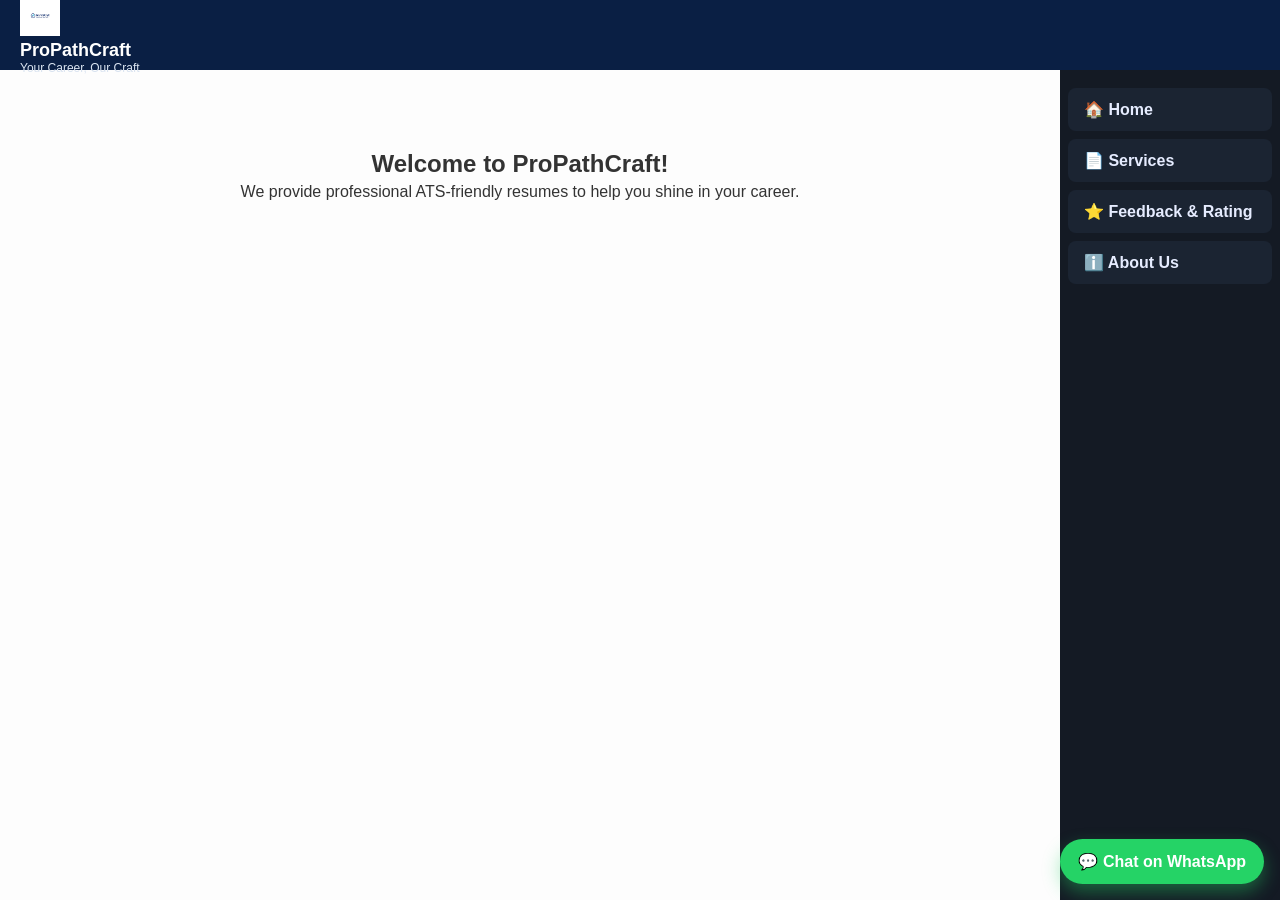
==== index.html @ 662eadc7 "Update index.html" ====
<!DOCTYPE html>
<html lang="en">
<head>
<meta charset="UTF-8">
<meta name="viewport" content="width=device-width, initial-scale=1.0">
<title>ProPathCraft - Resume Services</title>
<style>
  body {
    font-family: Arial, sans-serif;
    margin:0; padding:0;
    background:#fdfdfd; color:#333;
  }
  h1,h2,h3{margin:0 0 10px;}
  p{margin:5px 0 15px;}

  /* Topbar */
  .topbar{
    height:70px; background:#0a1f44; color:#fff;
    display:flex; align-items:center; justify-content:flex-start;
    padding:0 20px; position:sticky; top:0; z-index:1003; gap:10px;
  }
  .brand img{height:40px; width:auto;}
  .brand-title{font-weight:700; font-size:18px; color:#fff;}
  .slogan{font-size:12px; color:#d9e3f0;}
  .hamburger{
    display:none; font-size:28px; cursor:pointer; color:#fff; margin-left:auto;
  }

  /* Sidebar */
  .sidebar{
    position:fixed; top:0; right:0;
    width:220px; height:100%; background:#141a24;
    padding-top:80px; transition:right 0.3s ease;
    z-index:1002;
  }
  .sidebar a{
    display:block; padding:12px 16px; margin:8px;
    color:#e6ecff; text-decoration:none; border-radius:8px;
    background:#1b2432; font-weight:600;
  }
  .sidebar a:hover{background:#253147;}

  /* Sidebar active on mobile */
  .sidebar.active{ right:0; }

  /* Main content */
  main{
    padding:30px; margin-right:240px; text-align:center;
  }
  .welcome-center{font-size:24px; font-weight:600; margin-top:50px;}

  /* Slides */
  .slides{
    display:flex; gap:20px; overflow-x:auto; padding:20px 0;
    scroll-snap-type:x mandatory; -webkit-overflow-scrolling:touch;
  }
  .slides::-webkit-scrollbar{display:none;}
  .slide{
    flex:0 0 80%; max-width:300px;
    background:#fff; padding:16px; border-radius:12px;
    box-shadow:0 2px 8px rgba(0,0,0,0.1);
    scroll-snap-align:center; text-align:center;
  }
  .slide img{width:100%; border-radius:8px; margin-bottom:8px;}

  /* WhatsApp button */
  .wa-float{
    position:fixed; right:16px; bottom:16px;
    background:#25D366; color:#fff; padding:13px 18px;
    border-radius:999px; font-weight:700;
    box-shadow:0 8px 18px rgba(37,211,102,.4);
    text-decoration:none; z-index:1100;
  }
  .wa-float:hover{background:#1ebe57;}

  /* Mobile */
  @media(max-width:1023px){
    .sidebar{right:-220px;}
    main{margin-right:0; padding:20px;}
    .hamburger{display:block;}
  }

  /* Desktop slides grid */
  @media(min-width:1024px){
    .slides{
      display:grid; grid-template-columns:repeat(3,1fr);
      gap:24px; overflow:visible; padding:20px 0;
    }
    .slide{flex:unset; max-width:100%;}
  }
</style>
</head>
<body>

<!-- Topbar -->
<div class="topbar">
  <div class="brand">
    <img src="logo.png" alt="ProPathCraft Logo">
    <div class="brand-title">ProPathCraft</div>
    <div class="slogan">Your Career, Our Craft</div>
  </div>
  <div class="hamburger" onclick="toggleSidebar()">☰</div>
</div>

<!-- Sidebar -->
<nav id="sidebar" class="sidebar">
  <a href="#" onclick="showSection('home')">🏠 Home</a>
  <a href="#" onclick="showSection('services')">📄 Services</a>
  <a href="#" onclick="showSection('feedback')">⭐ Feedback & Rating</a>
  <a href="#" onclick="showSection('about')">ℹ️ About Us</a>
</nav>

<!-- Main Content -->
<main>
  <!-- Home -->
  <section id="home">
    <div class="welcome-center">Welcome to ProPathCraft!</div>
    <p>We provide professional ATS-friendly resumes to help you shine in your career.</p>
  </section>

  <!-- Services -->
  <section id="services" style="display:none;">
    <h1>Our Services</h1>
    <div class="slides">
      <div class="slide">
        <img src="basic.jpg" alt="Basic Service">
        <h3>Basic Resume Service</h3>
        <a class="wa-float" href="https://wa.me/917972422618?text=Hello,%20I'm%20interested%20in%20the%20Basic%20Resume%20Service.%20Can%20I%20get%20more%20information?" target="_blank">💬 Chat on WhatsApp</a>
      </div>
      <div class="slide">
        <img src="standard.jpg" alt="Standard Service">
        <h3>Standard Resume Service</h3>
        <a class="wa-float" href="https://wa.me/917972422618?text=Hello,%20I'm%20interested%20in%20the%20Standard%20Resume%20Service.%20Can%20I%20get%20more%20information?" target="_blank">💬 Chat on WhatsApp</a>
      </div>
      <div class="slide">
        <img src="premium.jpg" alt="Premium Service">
        <h3>Premium Resume Service</h3>
        <a class="wa-float" href="https://wa.me/917972422618?text=Hello,%20I'm%20interested%20in%20the%20Premium%20Resume%20Service.%20Can%20I%20get%20more%20information?" target="_blank">💬 Chat on WhatsApp</a>
      </div>
    </div>
  </section>

  <!-- Feedback -->
  <section id="feedback" style="display:none;">
    <h1>Feedback & Rating</h1>
    <p>Coming soon: showcase customer testimonials.</p>
  </section>

  <!-- About -->
  <section id="about" style="display:none;">
    <h1>About Us</h1>
    <p>ProPathCraft crafts ATS-friendly resumes and helps you present your professional self.</p>
    <p>Contact: <a href="mailto:infopropathcraft@gmail.com">infopropathcraft@gmail.com</a></p>
  </section>
</main>

<!-- WhatsApp floating button -->
<a class="wa-float" href="https://wa.me/917972422618" target="_blank">💬 Chat on WhatsApp</a>

<script>
  const sidebar = document.getElementById('sidebar');

  function toggleSidebar(){
    sidebar.classList.toggle('active');
  }

  function showSection(id){
    document.querySelectorAll('main section').forEach(s=>s.style.display='none');
    document.getElementById(id).style.display='block';
    if(window.innerWidth <=1023) sidebar.classList.remove('active');
  }

  document.addEventListener('DOMContentLoaded',()=>{ showSection('home'); });
</script>

</body>
</html>
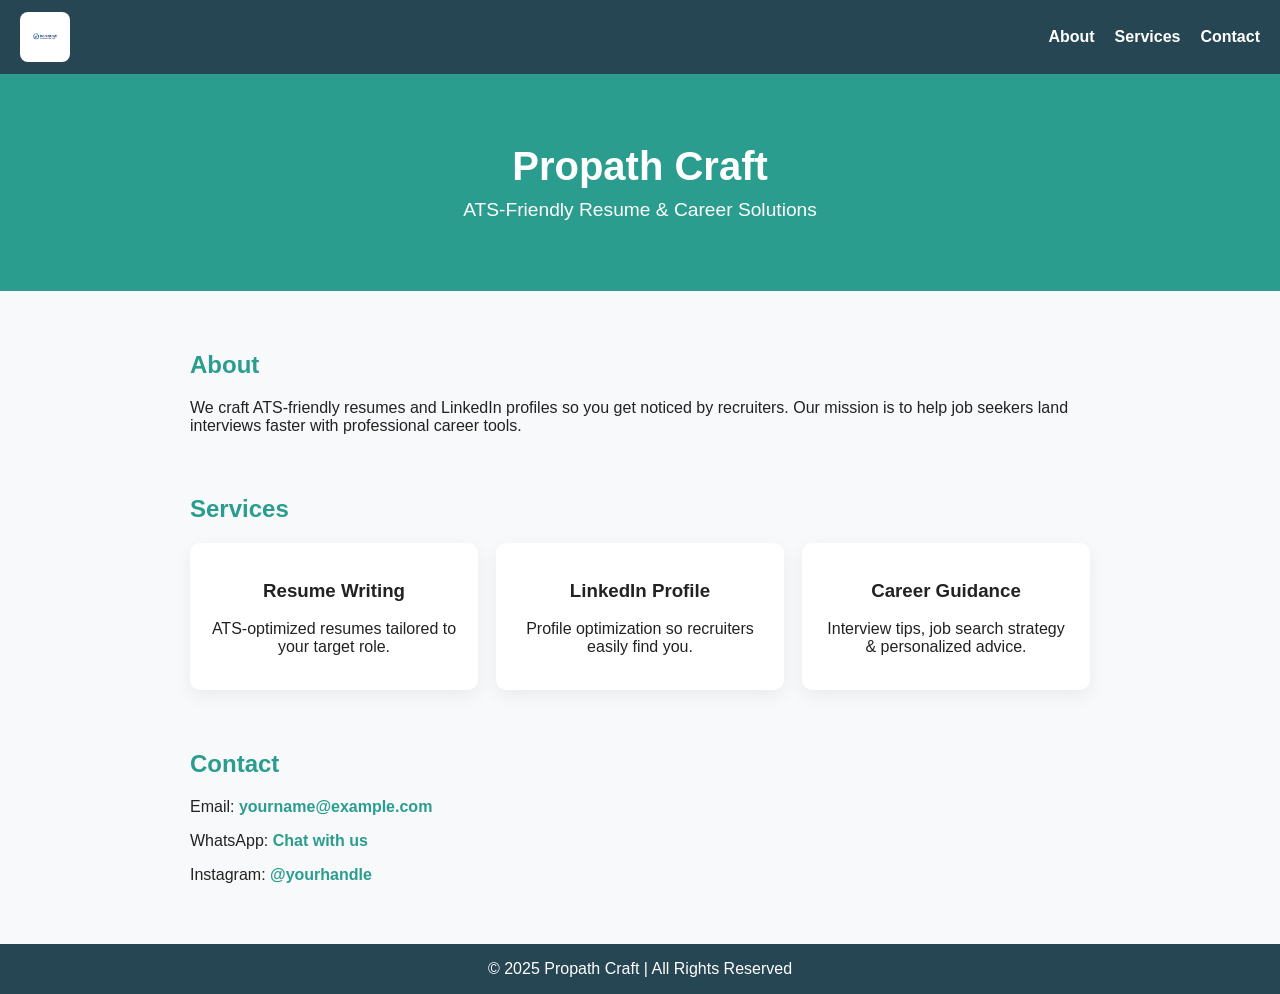
==== commit bd65fc01: "Create index.html" ====
--- a/index.html
+++ b/index.html
@@ -1,189 +1,222 @@
-<!DOCTYPE html>
-<html lang="en">
-<head>
-<meta charset="UTF-8">
-<meta name="viewport" content="width=device-width, initial-scale=1.0">
-<title>ProPathCraft - Resume Services</title>
-<style>
-  body {
-    font-family: Arial, sans-serif;
-    margin:0; padding:0;
-    background:#fdfdfd; color:#333;
-  }
-  h1,h2,h3{margin:0 0 10px;}
-  p{margin:5px 0 15px;}
-
-  /* Topbar */
-  .topbar{
-    height:70px; background:#0a1f44; color:#fff;
-    display:flex; align-items:center; justify-content:flex-start;
-    padding:0 20px; position:sticky; top:0; z-index:1003; gap:10px;
-  }
-  .brand img{height:40px; width:auto;}
-  .brand-title{font-weight:700; font-size:18px; color:#fff;}
-  .slogan{font-size:12px; color:#d9e3f0;}
-  .hamburger{
-    display:none; font-size:28px; cursor:pointer; color:#fff; margin-left:auto;
-  }
-
-  /* Sidebar */
-  .sidebar{
-    position:fixed; top:0; right:0;
-    width:220px; height:100%; background:#141a24;
-    padding-top:80px; transition:right 0.3s ease;
-    z-index:1002;
-  }
-  .sidebar a{
-    display:block; padding:12px 16px; margin:8px;
-    color:#e6ecff; text-decoration:none; border-radius:8px;
-    background:#1b2432; font-weight:600;
-  }
-  .sidebar a:hover{background:#253147;}
-
-  /* Sidebar active on mobile */
-  .sidebar.active{ right:0; }
-
-  /* Main content */
-  main{
-    padding:30px; margin-right:240px; text-align:center;
-  }
-  .welcome-center{font-size:24px; font-weight:600; margin-top:50px;}
-
-  /* Slides */
-  .slides{
-    display:flex; gap:20px; overflow-x:auto; padding:20px 0;
-    scroll-snap-type:x mandatory; -webkit-overflow-scrolling:touch;
-  }
-  .slides::-webkit-scrollbar{display:none;}
-  .slide{
-    flex:0 0 80%; max-width:300px;
-    background:#fff; padding:16px; border-radius:12px;
-    box-shadow:0 2px 8px rgba(0,0,0,0.1);
-    scroll-snap-align:center; text-align:center;
-  }
-  .slide img{width:100%; border-radius:8px; margin-bottom:8px;}
-
-  /* WhatsApp button */
-  .wa-float{
-    position:fixed; right:16px; bottom:16px;
-    background:#25D366; color:#fff; padding:13px 18px;
-    border-radius:999px; font-weight:700;
-    box-shadow:0 8px 18px rgba(37,211,102,.4);
-    text-decoration:none; z-index:1100;
-  }
-  .wa-float:hover{background:#1ebe57;}
-
-  /* Mobile */
-  @media(max-width:1023px){
-    .sidebar{right:-220px;}
-    main{margin-right:0; padding:20px;}
-    .hamburger{display:block;}
-  }
-
-  /* Desktop slides grid */
-  @media(min-width:1024px){
-    .slides{
-      display:grid; grid-template-columns:repeat(3,1fr);
-      gap:24px; overflow:visible; padding:20px 0;
-    }
-    .slide{flex:unset; max-width:100%;}
-  }
-</style>
-</head>
-<body>
-
-<!-- Topbar -->
-<div class="topbar">
-  <div class="brand">
-    <img src="logo.png" alt="ProPathCraft Logo">
-    <div class="brand-title">ProPathCraft</div>
-    <div class="slogan">Your Career, Our Craft</div>
-  </div>
-  <div class="hamburger" onclick="toggleSidebar()">☰</div>
-</div>
-
-<!-- Sidebar -->
-<nav id="sidebar" class="sidebar">
-  <a href="#" onclick="showSection('home')">🏠 Home</a>
-  <a href="#" onclick="showSection('services')">📄 Services</a>
-  <a href="#" onclick="showSection('feedback')">⭐ Feedback & Rating</a>
-  <a href="#" onclick="showSection('about')">ℹ️ About Us</a>
-</nav>
-
-<!-- Main Content -->
-<main>
-  <!-- Home -->
-  <section id="home">
-    <div class="welcome-center">Welcome to ProPathCraft!</div>
-    <p>We provide professional ATS-friendly resumes to help you shine in your career.</p>
-  </section>
-
-  <!-- Services -->
-  <section id="services" style="display:none;">
-    <h1>Our Services</h1>
-    <div class="slides">
-      <div class="slide">
-        <img src="basic.jpg" alt="Basic Service">
-        <h3>Basic Resume Service</h3>
-        <a class="wa-float" href="https://wa.me/917972422618?text=Hello,%20I'm%20interested%20in%20the%20Basic%20Resume%20Service.%20Can%20I%20get%20more%20information?" target="_blank">💬 Chat on WhatsApp</a>
-      </div>
-      <div class="slide">
-        <img src="standard.jpg" alt="Standard Service">
-        <h3>Standard Resume Service</h3>
-        <a class="wa-float" href="https://wa.me/917972422618?text=Hello,%20I'm%20interested%20in%20the%20Standard%20Resume%20Service.%20Can%20I%20get%20more%20information?" target="_blank">💬 Chat on WhatsApp</a>
-      </div>
-      <div class="slide">
-        <img src="premium.jpg" alt="Premium Service">
-        <h3>Premium Resume Service</h3>
-        <a class="wa-float" href="https://wa.me/917972422618?text=Hello,%20I'm%20interested%20in%20the%20Premium%20Resume%20Service.%20Can%20I%20get%20more%20information?" target="_blank">💬 Chat on WhatsApp</a>
-      </div>
-    </div>
-  </section>
-
-  <!-- Feedback -->
-  <section id="feedback" style="display:none;">
-    <h1>Feedback & Rating</h1>
-    <p>Coming soon: showcase customer testimonials.</p>
-  </section>
-
-  <!-- About -->
-  <section id="about" style="display:none;">
-    <h1>About Us</h1>
-    <p>ProPathCraft crafts ATS-friendly resumes and helps you present your professional self.</p>
-    <p>Contact: <a href="mailto:infopropathcraft@gmail.com">infopropathcraft@gmail.com</a></p>
-  </section>
-</main>
-
-<!-- WhatsApp floating button -->
-<a class="wa-float" href="https://wa.me/917972422618" target="_blank">💬 Chat on WhatsApp</a>
-
-<script>
-  const sidebar = document.getElementById('sidebar');
-
-  function toggleSidebar(){
-    sidebar.classList.toggle('active');
-  }
-
-  function showSection(id){
-    document.querySelectorAll('main section').forEach(s=>s.style.display='none');
-    document.getElementById(id).style.display='block';
-    if(window.innerWidth <=1023) sidebar.classList.remove('active');
-  }
-
-  document.addEventListener('DOMContentLoaded',()=>{ showSection('home'); });
-</script>
-
-</body>
-</html>
-
-
-
-
-
-
-
-
-
-
-
-
+<!DOCTYPE html>
+<html lang="en">
+<head>
+  <meta charset="utf-8" />
+  <meta name="viewport" content="width=device-width,initial-scale=1" />
+  <title>Propath Craft</title>
+  <style>
+    body {
+      margin: 0;
+      font-family: Arial, Helvetica, sans-serif;
+      background: #f8f9fa;
+      color: #222;
+      scroll-behavior: smooth;
+    }
+
+    /* Navbar */
+    nav {
+      background: #264653;
+      padding: 12px 20px;
+      position: sticky;
+      top: 0;
+      z-index: 1000;
+      display: flex;
+      justify-content: space-between;
+      align-items: center;
+    }
+
+    nav img {
+      width: 50px;
+      height: auto;
+      border-radius: 8px;
+    }
+
+    .menu {
+      display: flex;
+      gap: 20px;
+    }
+
+    .menu a {
+      color: #fff;
+      text-decoration: none;
+      font-weight: bold;
+      transition: color 0.3s;
+    }
+
+    .menu a:hover {
+      color: #2a9d8f;
+    }
+
+    /* Hamburger button (hidden on desktop) */
+    .hamburger {
+      display: none;
+      flex-direction: column;
+      cursor: pointer;
+    }
+
+    .hamburger span {
+      height: 3px;
+      width: 25px;
+      background: #fff;
+      margin: 4px 0;
+      border-radius: 2px;
+    }
+
+    /* Mobile menu (hidden by default) */
+    .menu.mobile {
+      display: none;
+      flex-direction: column;
+      background: #264653;
+      padding: 10px;
+    }
+
+    .menu.mobile a {
+      margin: 10px 0;
+    }
+
+    /* Header */
+    header {
+      background: #2a9d8f;
+      color: #fff;
+      padding: 70px 20px;
+      text-align: center;
+    }
+
+    header h1 {
+      margin: 0;
+      font-size: 2.5rem;
+    }
+
+    header p {
+      margin: 10px 0 0;
+      font-size: 1.2rem;
+    }
+
+    section {
+      max-width: 900px;
+      margin: 60px auto;
+      padding: 0 20px;
+    }
+
+    h2 {
+      color: #2a9d8f;
+      margin-bottom: 20px;
+    }
+
+    .services {
+      display: grid;
+      grid-template-columns: repeat(auto-fit, minmax(220px, 1fr));
+      gap: 18px;
+    }
+
+    .card {
+      background: #fff;
+      padding: 18px;
+      border-radius: 10px;
+      box-shadow: 0 6px 18px rgba(0, 0, 0, 0.06);
+      text-align: center;
+    }
+
+    footer {
+      background: #264653;
+      color: #fff;
+      text-align: center;
+      padding: 16px;
+      margin-top: 30px;
+    }
+
+    a {
+      color: #2a9d8f;
+      font-weight: bold;
+      text-decoration: none;
+    }
+
+    /* Responsive */
+    @media (max-width: 768px) {
+      .menu.desktop {
+        display: none;
+      }
+      .hamburger {
+        display: flex;
+      }
+    }
+  </style>
+</head>
+<body>
+  <!-- Navbar -->
+  <nav>
+    <img src="logo.png" alt="Propath Craft Logo">
+    <!-- Desktop Menu -->
+    <div class="menu desktop">
+      <a href="#about">About</a>
+      <a href="#services">Services</a>
+      <a href="#contact">Contact</a>
+    </div>
+    <!-- Hamburger Button -->
+    <div class="hamburger" onclick="toggleMenu()">
+      <span></span>
+      <span></span>
+      <span></span>
+    </div>
+  </nav>
+  <!-- Mobile Menu -->
+  <div class="menu mobile" id="mobileMenu">
+    <a href="#about" onclick="toggleMenu()">About</a>
+    <a href="#services" onclick="toggleMenu()">Services</a>
+    <a href="#contact" onclick="toggleMenu()">Contact</a>
+  </div>
+
+  <!-- Header -->
+  <header>
+    <h1>Propath Craft</h1>
+    <p>ATS-Friendly Resume & Career Solutions</p>
+  </header>
+
+  <!-- About Section -->
+  <section id="about">
+    <h2>About</h2>
+    <p>We craft ATS-friendly resumes and LinkedIn profiles so you get noticed by recruiters. 
+    Our mission is to help job seekers land interviews faster with professional career tools.</p>
+  </section>
+
+  <!-- Services Section -->
+  <section id="services">
+    <h2>Services</h2>
+    <div class="services">
+      <div class="card">
+        <h3>Resume Writing</h3>
+        <p>ATS-optimized resumes tailored to your target role.</p>
+      </div>
+      <div class="card">
+        <h3>LinkedIn Profile</h3>
+        <p>Profile optimization so recruiters easily find you.</p>
+      </div>
+      <div class="card">
+        <h3>Career Guidance</h3>
+        <p>Interview tips, job search strategy & personalized advice.</p>
+      </div>
+    </div>
+  </section>
+
+  <!-- Contact Section -->
+  <section id="contact">
+    <h2>Contact</h2>
+    <p>Email: <a href="mailto:infopropathcraft@gmail.com">yourname@example.com</a></p>
+    <p>WhatsApp: <a href="https://wa.me/91797422618" target="_blank">Chat with us</a></p>
+    <p>Instagram: <a href="https://instagram.com/yourhandle" target="_blank">@yourhandle</a></p>
+  </section>
+
+  <!-- Footer -->
+  <footer>
+    © 2025 Propath Craft | All Rights Reserved
+  </footer>
+
+  <!-- JS for Mobile Menu -->
+  <script>
+    function toggleMenu() {
+      const menu = document.getElementById('mobileMenu');
+      menu.style.display = (menu.style.display === 'flex') ? 'none' : 'flex';
+    }
+  </script>
+</body>
+</html>
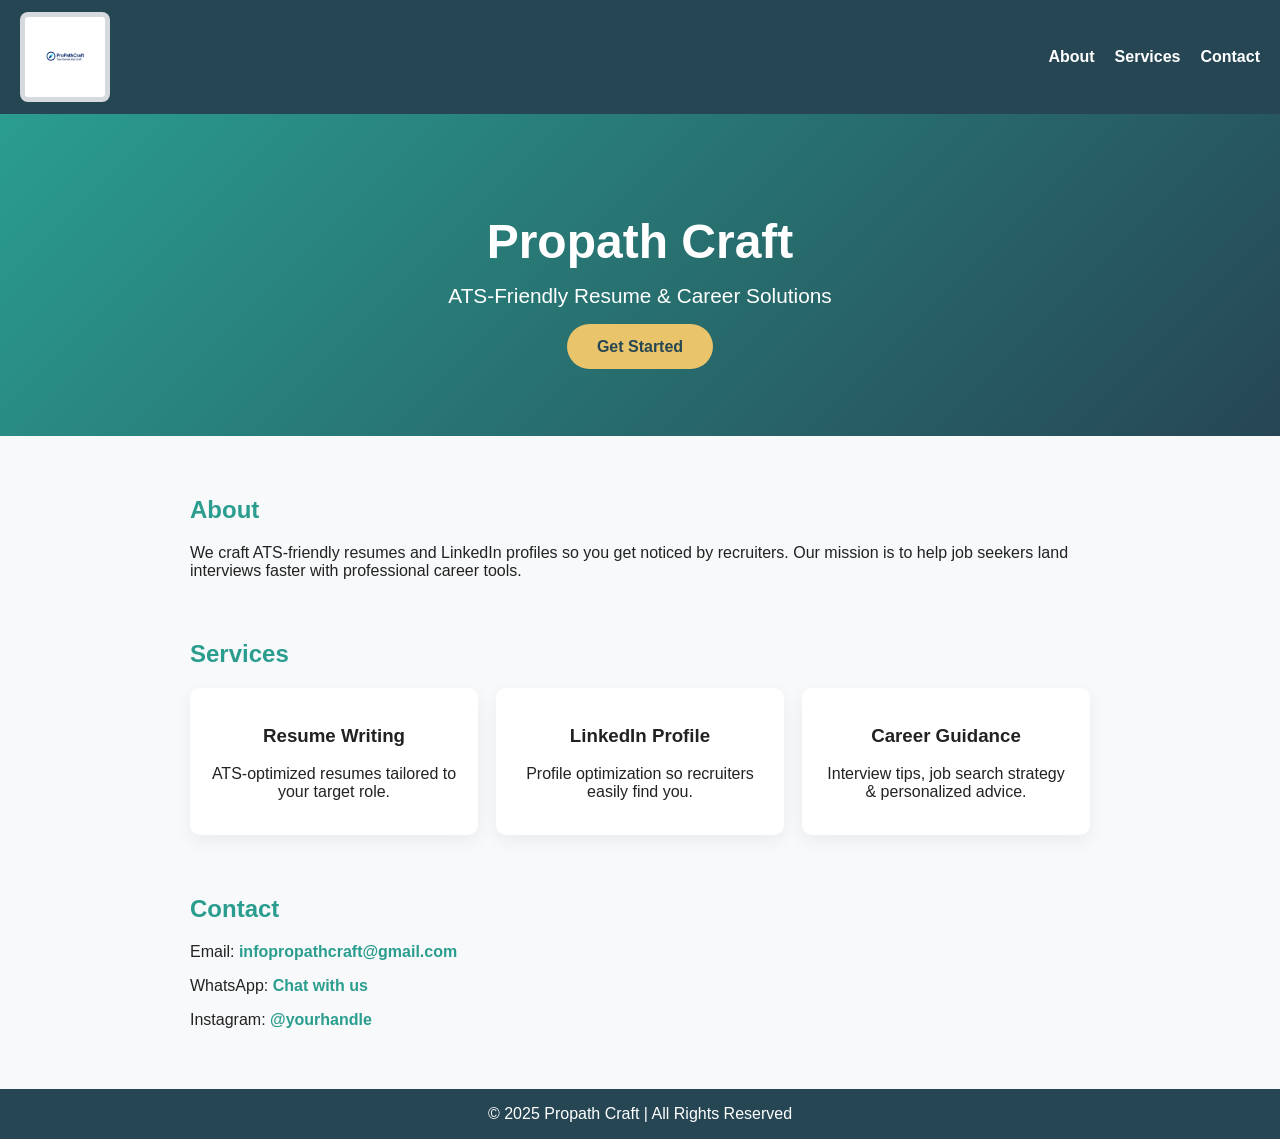
==== commit 4c7f286f: "Update index.html" ====
--- a/index.html
+++ b/index.html
@@ -25,10 +25,13 @@
       align-items: center;
     }
 
+    /* Logo with subtle background */
     nav img {
-      width: 50px;
+      width: 80px;
       height: auto;
       border-radius: 8px;
+      background-color: rgba(255,255,255,0.8);
+      padding: 5px;
     }
 
     .menu {
@@ -47,7 +50,6 @@
       color: #2a9d8f;
     }
 
-    /* Hamburger button (hidden on desktop) */
     .hamburger {
       display: none;
       flex-direction: column;
@@ -62,7 +64,6 @@
       border-radius: 2px;
     }
 
-    /* Mobile menu (hidden by default) */
     .menu.mobile {
       display: none;
       flex-direction: column;
@@ -74,22 +75,42 @@
       margin: 10px 0;
     }
 
-    /* Header */
+    /* Modern Header */
     header {
-      background: #2a9d8f;
-      color: #fff;
-      padding: 70px 20px;
+      background: linear-gradient(135deg, #2a9d8f, #264653);
+      color: #fff;
+      padding: 100px 20px 80px;
       text-align: center;
+      position: relative;
     }
 
     header h1 {
       margin: 0;
-      font-size: 2.5rem;
+      font-size: 3rem;
     }
 
     header p {
-      margin: 10px 0 0;
-      font-size: 1.2rem;
+      margin: 15px 0 30px;
+      font-size: 1.3rem;
+    }
+
+    /* CTA Button */
+    .cta-btn {
+      background-color: #e9c46a;
+      color: #264653;
+      font-weight: bold;
+      padding: 14px 30px;
+      font-size: 1rem;
+      border: none;
+      border-radius: 50px;
+      cursor: pointer;
+      text-decoration: none;
+      transition: all 0.3s;
+    }
+
+    .cta-btn:hover {
+      background-color: #f4a261;
+      color: #fff;
     }
 
     section {
@@ -131,13 +152,22 @@
       text-decoration: none;
     }
 
-    /* Responsive */
     @media (max-width: 768px) {
       .menu.desktop {
         display: none;
       }
       .hamburger {
         display: flex;
+      }
+      header h1 {
+        font-size: 2.2rem;
+      }
+      header p {
+        font-size: 1rem;
+      }
+      .cta-btn {
+        padding: 12px 24px;
+        font-size: 0.9rem;
       }
     }
   </style>
@@ -146,19 +176,18 @@
   <!-- Navbar -->
   <nav>
     <img src="logo.png" alt="Propath Craft Logo">
-    <!-- Desktop Menu -->
     <div class="menu desktop">
       <a href="#about">About</a>
       <a href="#services">Services</a>
       <a href="#contact">Contact</a>
     </div>
-    <!-- Hamburger Button -->
     <div class="hamburger" onclick="toggleMenu()">
       <span></span>
       <span></span>
       <span></span>
     </div>
   </nav>
+
   <!-- Mobile Menu -->
   <div class="menu mobile" id="mobileMenu">
     <a href="#about" onclick="toggleMenu()">About</a>
@@ -170,6 +199,7 @@
   <header>
     <h1>Propath Craft</h1>
     <p>ATS-Friendly Resume & Career Solutions</p>
+    <a href="#contact" class="cta-btn">Get Started</a>
   </header>
 
   <!-- About Section -->
@@ -201,9 +231,9 @@
   <!-- Contact Section -->
   <section id="contact">
     <h2>Contact</h2>
-    <p>Email: <a href="mailto:infopropathcraft@gmail.com">yourname@example.com</a></p>
-    <p>WhatsApp: <a href="https://wa.me/91797422618" target="_blank">Chat with us</a></p>
-    <p>Instagram: <a href="https://instagram.com/yourhandle" target="_blank">@yourhandle</a></p>
+    <p>Email: <a href="mailto:infopropathcraft@gmail.com">infopropathcraft@gmail.com</a></p>
+    <p>WhatsApp: <a href="https://wa.me/917972422618" target="_blank">Chat with us</a></p>
+    <p>Instagram: <a href=https://www.instagram.com/propathcraft" target="_blank">@yourhandle</a></p>
   </section>
 
   <!-- Footer -->
@@ -211,7 +241,6 @@
     © 2025 Propath Craft | All Rights Reserved
   </footer>
 
-  <!-- JS for Mobile Menu -->
   <script>
     function toggleMenu() {
       const menu = document.getElementById('mobileMenu');
@@ -220,3 +249,4 @@
   </script>
 </body>
 </html>
+
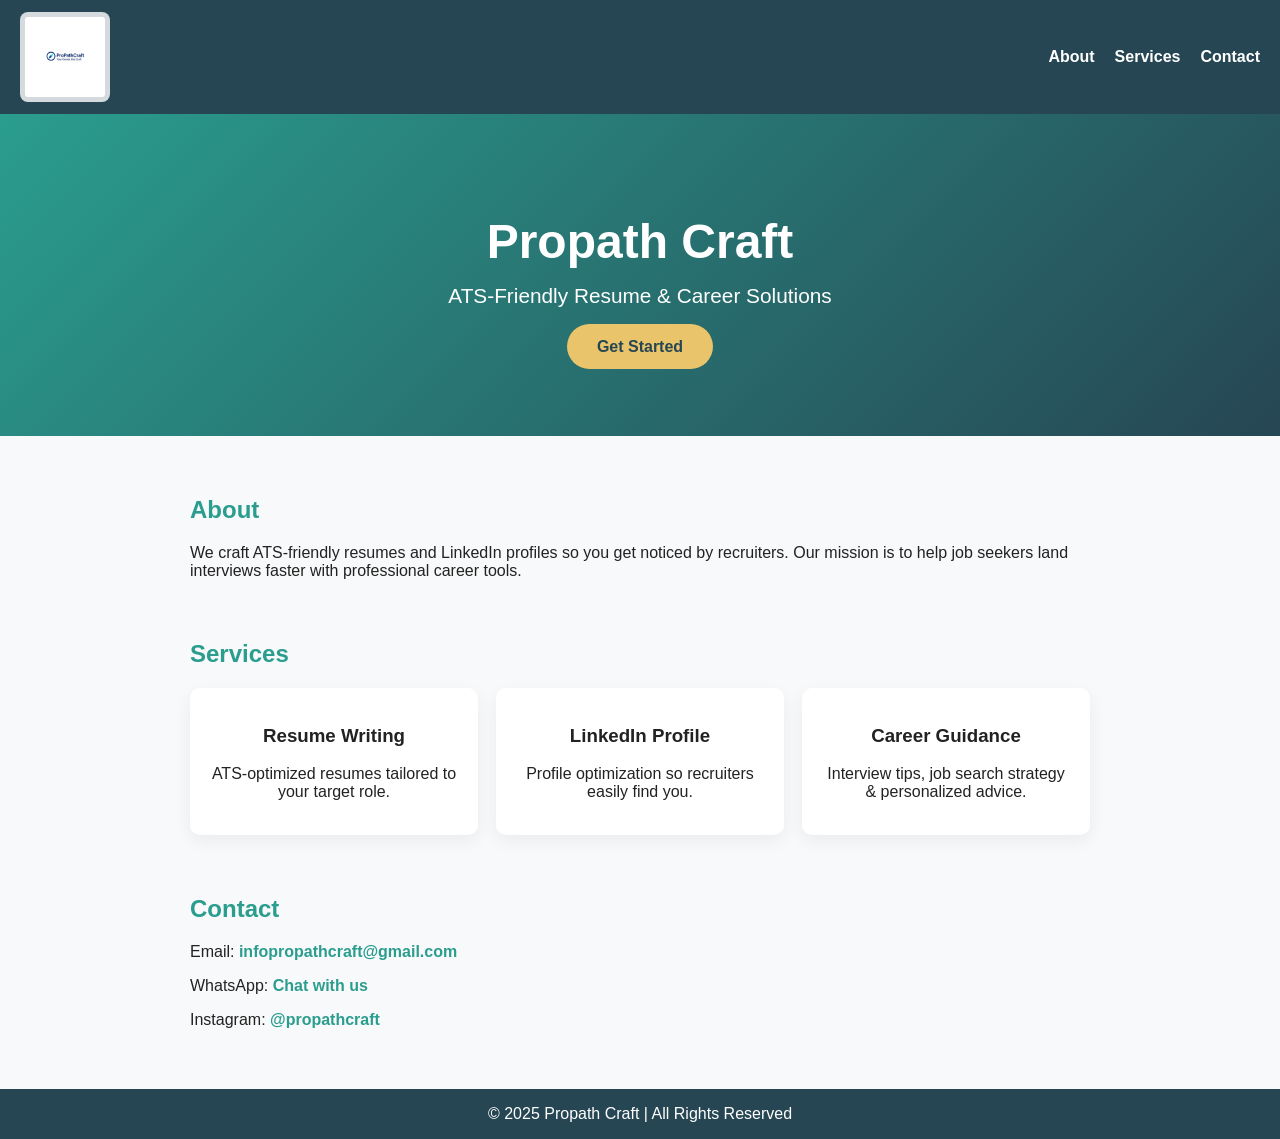
==== commit 4d5aadf0: "Update index.html" ====
--- a/index.html
+++ b/index.html
@@ -233,7 +233,7 @@
     <h2>Contact</h2>
     <p>Email: <a href="mailto:infopropathcraft@gmail.com">infopropathcraft@gmail.com</a></p>
     <p>WhatsApp: <a href="https://wa.me/917972422618" target="_blank">Chat with us</a></p>
-    <p>Instagram: <a href=https://www.instagram.com/propathcraft" target="_blank">@yourhandle</a></p>
+    <p>Instagram: <a href=https://www.instagram.com/propathcraft" target="_blank">@propathcraft</a></p>
   </section>
 
   <!-- Footer -->
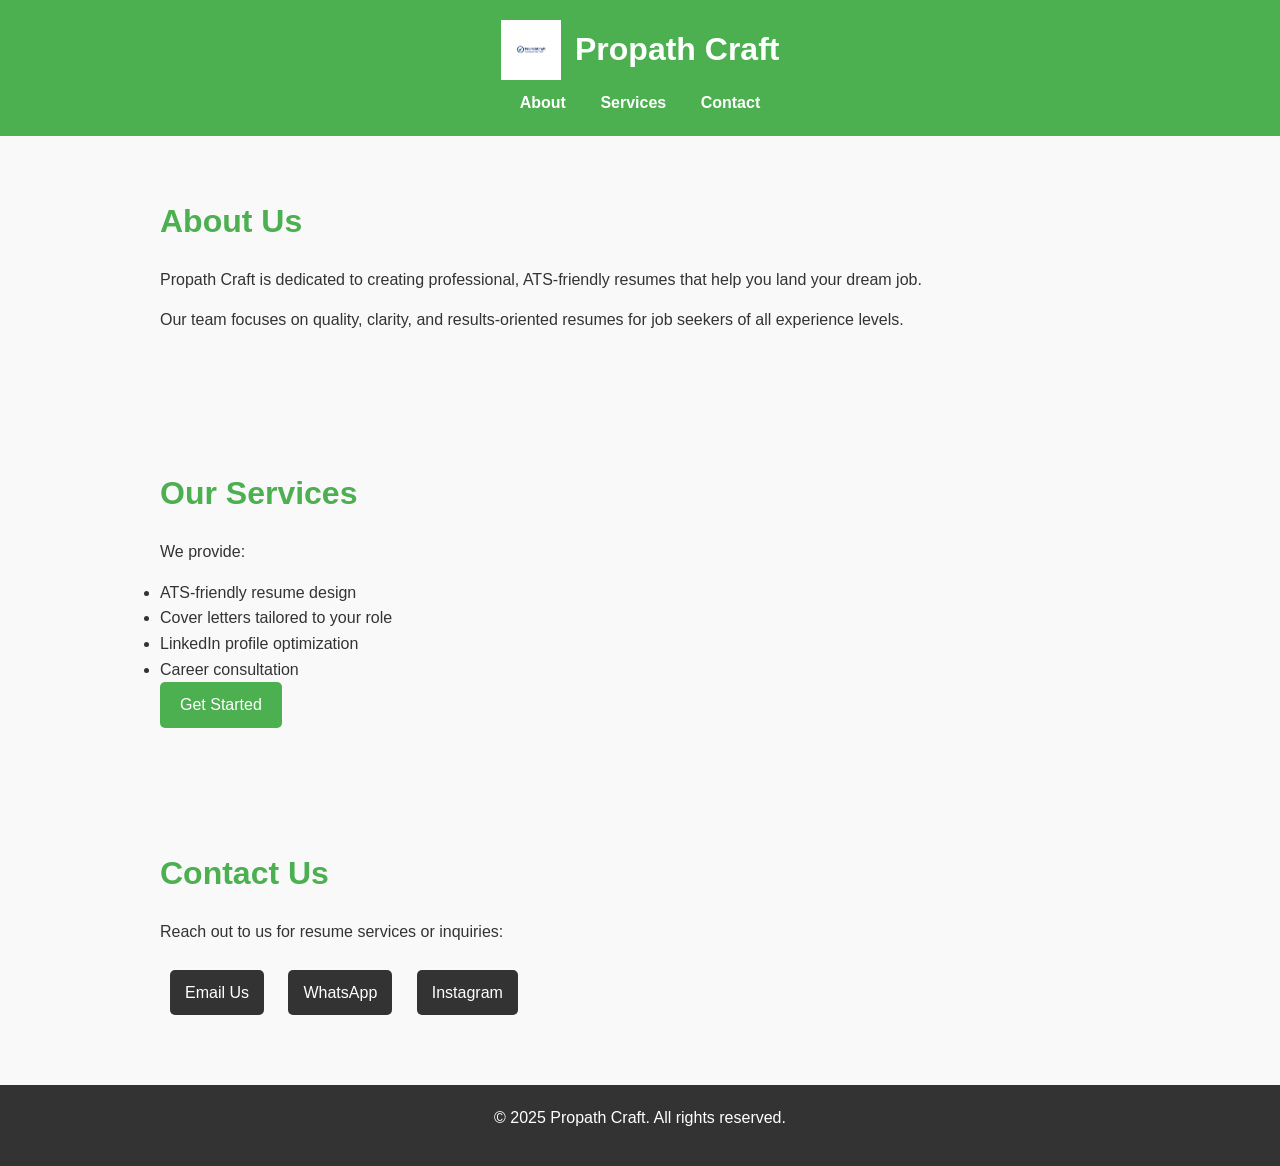
==== commit 2a067189: "Update index.html" ====
--- a/index.html
+++ b/index.html
@@ -1,252 +1,99 @@
 <!DOCTYPE html>
 <html lang="en">
 <head>
-  <meta charset="utf-8" />
-  <meta name="viewport" content="width=device-width,initial-scale=1" />
+  <meta charset="UTF-8">
+  <meta name="viewport" content="width=device-width, initial-scale=1.0">
   <title>Propath Craft</title>
+  <meta name="description" content="Propath Craft - Professional ATS-friendly resume service for job seekers.">
+  <meta name="keywords" content="resume service, ATS-friendly resume, Propath Craft, job application help">
+  <meta name="author" content="Propath Craft">
+  <link rel="icon" href="favicon.ico" type="image/x-icon">
   <style>
-    body {
-      margin: 0;
-      font-family: Arial, Helvetica, sans-serif;
-      background: #f8f9fa;
-      color: #222;
-      scroll-behavior: smooth;
-    }
+    /* Reset & basic styles */
+    * { margin:0; padding:0; box-sizing:border-box; font-family: Arial, sans-serif; }
+    body { line-height:1.6; background:#f9f9f9; color:#333; }
 
-    /* Navbar */
-    nav {
-      background: #264653;
-      padding: 12px 20px;
-      position: sticky;
-      top: 0;
-      z-index: 1000;
-      display: flex;
-      justify-content: space-between;
-      align-items: center;
-    }
+    /* Header */
+    header { background:#4CAF50; color:#fff; padding:20px 0; text-align:center; }
+    header img { height:60px; vertical-align:middle; }
+    header h1 { display:inline; margin-left:10px; font-size:2rem; vertical-align:middle; }
 
-    /* Logo with subtle background */
-    nav img {
-      width: 80px;
-      height: auto;
-      border-radius: 8px;
-      background-color: rgba(255,255,255,0.8);
-      padding: 5px;
-    }
+    /* Navigation */
+    nav { margin-top:10px; }
+    nav a { color:#fff; margin:0 15px; text-decoration:none; font-weight:bold; }
+    nav a:hover { text-decoration:underline; }
 
-    .menu {
-      display: flex;
-      gap: 20px;
-    }
+    /* Sections */
+    section { padding:60px 20px; max-width:1000px; margin:0 auto; }
+    h2 { font-size:2rem; margin-bottom:20px; color:#4CAF50; }
+    p { margin-bottom:15px; }
 
-    .menu a {
-      color: #fff;
-      text-decoration: none;
-      font-weight: bold;
-      transition: color 0.3s;
-    }
+    /* Buttons */
+    .btn { display:inline-block; background:#4CAF50; color:#fff; padding:10px 20px; text-decoration:none; border-radius:5px; transition:0.3s; }
+    .btn:hover { background:#45a049; }
 
-    .menu a:hover {
-      color: #2a9d8f;
-    }
+    /* Contact */
+    .contact a { display:inline-block; margin:10px; text-decoration:none; color:#fff; background:#333; padding:10px 15px; border-radius:5px; }
+    .contact a:hover { background:#555; }
 
-    .hamburger {
-      display: none;
-      flex-direction: column;
-      cursor: pointer;
-    }
+    /* Footer */
+    footer { background:#333; color:#fff; text-align:center; padding:20px; }
 
-    .hamburger span {
-      height: 3px;
-      width: 25px;
-      background: #fff;
-      margin: 4px 0;
-      border-radius: 2px;
-    }
-
-    .menu.mobile {
-      display: none;
-      flex-direction: column;
-      background: #264653;
-      padding: 10px;
-    }
-
-    .menu.mobile a {
-      margin: 10px 0;
-    }
-
-    /* Modern Header */
-    header {
-      background: linear-gradient(135deg, #2a9d8f, #264653);
-      color: #fff;
-      padding: 100px 20px 80px;
-      text-align: center;
-      position: relative;
-    }
-
-    header h1 {
-      margin: 0;
-      font-size: 3rem;
-    }
-
-    header p {
-      margin: 15px 0 30px;
-      font-size: 1.3rem;
-    }
-
-    /* CTA Button */
-    .cta-btn {
-      background-color: #e9c46a;
-      color: #264653;
-      font-weight: bold;
-      padding: 14px 30px;
-      font-size: 1rem;
-      border: none;
-      border-radius: 50px;
-      cursor: pointer;
-      text-decoration: none;
-      transition: all 0.3s;
-    }
-
-    .cta-btn:hover {
-      background-color: #f4a261;
-      color: #fff;
-    }
-
-    section {
-      max-width: 900px;
-      margin: 60px auto;
-      padding: 0 20px;
-    }
-
-    h2 {
-      color: #2a9d8f;
-      margin-bottom: 20px;
-    }
-
-    .services {
-      display: grid;
-      grid-template-columns: repeat(auto-fit, minmax(220px, 1fr));
-      gap: 18px;
-    }
-
-    .card {
-      background: #fff;
-      padding: 18px;
-      border-radius: 10px;
-      box-shadow: 0 6px 18px rgba(0, 0, 0, 0.06);
-      text-align: center;
-    }
-
-    footer {
-      background: #264653;
-      color: #fff;
-      text-align: center;
-      padding: 16px;
-      margin-top: 30px;
-    }
-
-    a {
-      color: #2a9d8f;
-      font-weight: bold;
-      text-decoration: none;
-    }
-
-    @media (max-width: 768px) {
-      .menu.desktop {
-        display: none;
-      }
-      .hamburger {
-        display: flex;
-      }
-      header h1 {
-        font-size: 2.2rem;
-      }
-      header p {
-        font-size: 1rem;
-      }
-      .cta-btn {
-        padding: 12px 24px;
-        font-size: 0.9rem;
-      }
+    /* Responsive */
+    @media(max-width:768px){
+      header h1 { display:block; margin-top:10px; font-size:1.5rem; }
+      nav a { display:block; margin:5px 0; }
     }
   </style>
 </head>
 <body>
-  <!-- Navbar -->
+
+<!-- Header -->
+<header>
+  <img src="logo.png" alt="Propath Craft Logo">
+  <h1>Propath Craft</h1>
   <nav>
-    <img src="logo.png" alt="Propath Craft Logo">
-    <div class="menu desktop">
-      <a href="#about">About</a>
-      <a href="#services">Services</a>
-      <a href="#contact">Contact</a>
-    </div>
-    <div class="hamburger" onclick="toggleMenu()">
-      <span></span>
-      <span></span>
-      <span></span>
-    </div>
+    <a href="#about">About</a>
+    <a href="#services">Services</a>
+    <a href="#contact">Contact</a>
   </nav>
+</header>
 
-  <!-- Mobile Menu -->
-  <div class="menu mobile" id="mobileMenu">
-    <a href="#about" onclick="toggleMenu()">About</a>
-    <a href="#services" onclick="toggleMenu()">Services</a>
-    <a href="#contact" onclick="toggleMenu()">Contact</a>
+<!-- About Section -->
+<section id="about">
+  <h2>About Us</h2>
+  <p>Propath Craft is dedicated to creating professional, ATS-friendly resumes that help you land your dream job.</p>
+  <p>Our team focuses on quality, clarity, and results-oriented resumes for job seekers of all experience levels.</p>
+</section>
+
+<!-- Services Section -->
+<section id="services">
+  <h2>Our Services</h2>
+  <p>We provide:</p>
+  <ul>
+    <li>ATS-friendly resume design</li>
+    <li>Cover letters tailored to your role</li>
+    <li>LinkedIn profile optimization</li>
+    <li>Career consultation</li>
+  </ul>
+  <a href="#contact" class="btn">Get Started</a>
+</section>
+
+<!-- Contact Section -->
+<section id="contact">
+  <h2>Contact Us</h2>
+  <p>Reach out to us for resume services or inquiries:</p>
+  <div class="contact">
+    <a href="mailto:info@propathcraft.com">Email Us</a>
+    <a href="https://wa.me/917972422618" target="_blank">WhatsApp</a>
+    <a href="https://instagram.com/propathcraft/" target="_blank">Instagram</a>
   </div>
+</section>
 
-  <!-- Header -->
-  <header>
-    <h1>Propath Craft</h1>
-    <p>ATS-Friendly Resume & Career Solutions</p>
-    <a href="#contact" class="cta-btn">Get Started</a>
-  </header>
+<!-- Footer -->
+<footer>
+  <p>&copy; 2025 Propath Craft. All rights reserved.</p>
+</footer>
 
-  <!-- About Section -->
-  <section id="about">
-    <h2>About</h2>
-    <p>We craft ATS-friendly resumes and LinkedIn profiles so you get noticed by recruiters. 
-    Our mission is to help job seekers land interviews faster with professional career tools.</p>
-  </section>
-
-  <!-- Services Section -->
-  <section id="services">
-    <h2>Services</h2>
-    <div class="services">
-      <div class="card">
-        <h3>Resume Writing</h3>
-        <p>ATS-optimized resumes tailored to your target role.</p>
-      </div>
-      <div class="card">
-        <h3>LinkedIn Profile</h3>
-        <p>Profile optimization so recruiters easily find you.</p>
-      </div>
-      <div class="card">
-        <h3>Career Guidance</h3>
-        <p>Interview tips, job search strategy & personalized advice.</p>
-      </div>
-    </div>
-  </section>
-
-  <!-- Contact Section -->
-  <section id="contact">
-    <h2>Contact</h2>
-    <p>Email: <a href="mailto:infopropathcraft@gmail.com">infopropathcraft@gmail.com</a></p>
-    <p>WhatsApp: <a href="https://wa.me/917972422618" target="_blank">Chat with us</a></p>
-    <p>Instagram: <a href=https://www.instagram.com/propathcraft" target="_blank">@propathcraft</a></p>
-  </section>
-
-  <!-- Footer -->
-  <footer>
-    © 2025 Propath Craft | All Rights Reserved
-  </footer>
-
-  <script>
-    function toggleMenu() {
-      const menu = document.getElementById('mobileMenu');
-      menu.style.display = (menu.style.display === 'flex') ? 'none' : 'flex';
-    }
-  </script>
 </body>
 </html>
-
